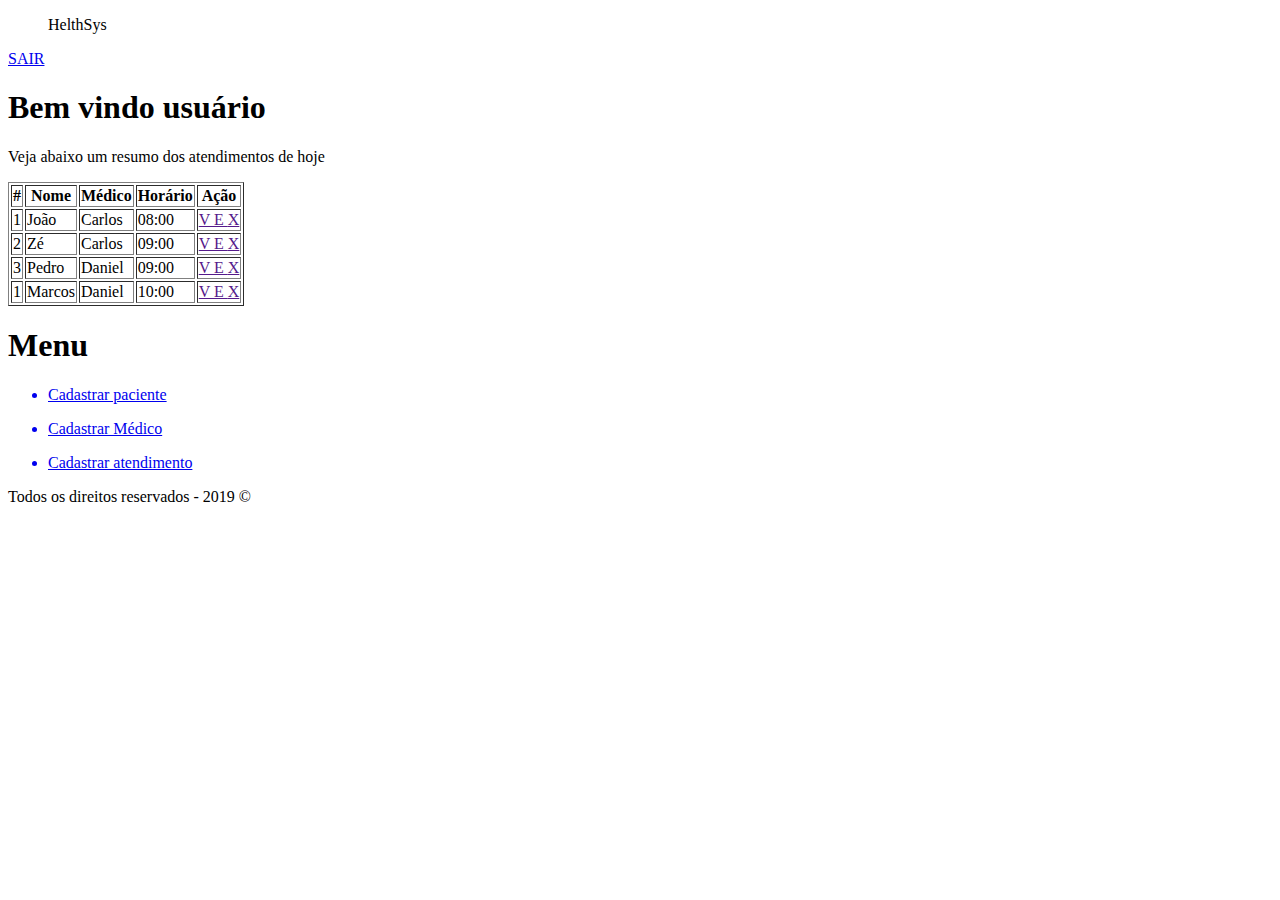
==== index.html @ 0cf36119 "Organizando linhas de código" ====
<!DOCTYPE html>
<html lang="pt-BR">

<head>
    <meta charset="UTF-8">
    <meta name="viewport" content="width=device-width, initial-scale=1.0">
    <meta http-equiv="X-UA-Compatible" content="ie=edge">
    <title>HeothSys</title>
    <link rel="stylesheet" type="text/css" href="css/style.css">
    <link href="https://fonts.googleapis.com/css?family=Bebas+Neue|Roboto&display=swap" rel="stylesheet">
</head>

<body>
    <div class="main">
        <nav class="navbar">
            <div class="flex">
                <figure class="logo">
                    <span>HelthSys</span>
                </figure>
                <div class="item">
                    <span><a href="https://www.google.com/webhp?hl=en&sa=X&ved=0ahUKEwjyreSw9IDmAhUzFLkGHdFEB6cQPAgH">
                            SAIR
                        </a></span>
                </div>
            </div>
        </nav>
        <div class="content">
            <h1>Bem vindo usuário</h1>
            <p>Veja abaixo um resumo dos atendimentos de hoje</p>
            <table border="1px">
                <tr>
                    <th>#</th>
                    <th>Nome</th>
                    <th>Médico</th>
                    <th>Horário</th>
                    <th>Ação</th>
                </tr>

                <tr>
                    <td>1</td>
                    <td>João</td>
                    <td>Carlos</td>
                    <td>08:00</td>
                    <td><a href="" title="Visualizar"> V </a>
                        <a href="" title="Editar"> E </a>
                        <a href="" title="Excluir"> X </a>
                    </td>
                </tr>

                <tr>
                    <td>2</td>
                    <td>Zé</td>
                    <td>Carlos</td>
                    <td>09:00</td>
                    <td><a href="" title="Visualizar"> V </a>
                        <a href="" title="Editar"> E </a>
                        <a href="" title="Excluir"> X </a>
                    </td>
                </tr>

                <tr>
                    <td>3</td>
                    <td>Pedro</td>
                    <td>Daniel</td>
                    <td>09:00</td>
                    <td><a href="" title="Visualizar"> V </a>
                        <a href="" title="Editar"> E </a>
                        <a href="" title="Excluir"> X </a>
                    </td>
                </tr>

                <tr>
                    <td>1</td>
                    <td>Marcos</td>
                    <td>Daniel</td>
                    <td>10:00</td>
                    <td><a href="" title="Visualizar"> V </a>
                        <a href="" title="Editar"> E </a>
                        <a href="" title="Excluir"> X </a>
                    </td>
                </tr>
            </table>
        </div>
        <div class="menu">
            <h1>Menu</h1>
            <ul>
                <a href="templates/index2.html">
                    <li>
                        <p>Cadastrar paciente</p>
                    </li>
                </a>
                <a href="templates/index3.html">
                    <li>
                        <p>Cadastrar Médico</p>
                    </li>
                </a>
                <a href="templates/index4.html">
                    <li>
                        <p>Cadastrar atendimento</p>
                    </li>
                </a>
            </ul>
        </div>
        <footer class="footh">
            Todos os direitos reservados - 2019 &COPY;
        </footer>
    </div>
</body>

</html>
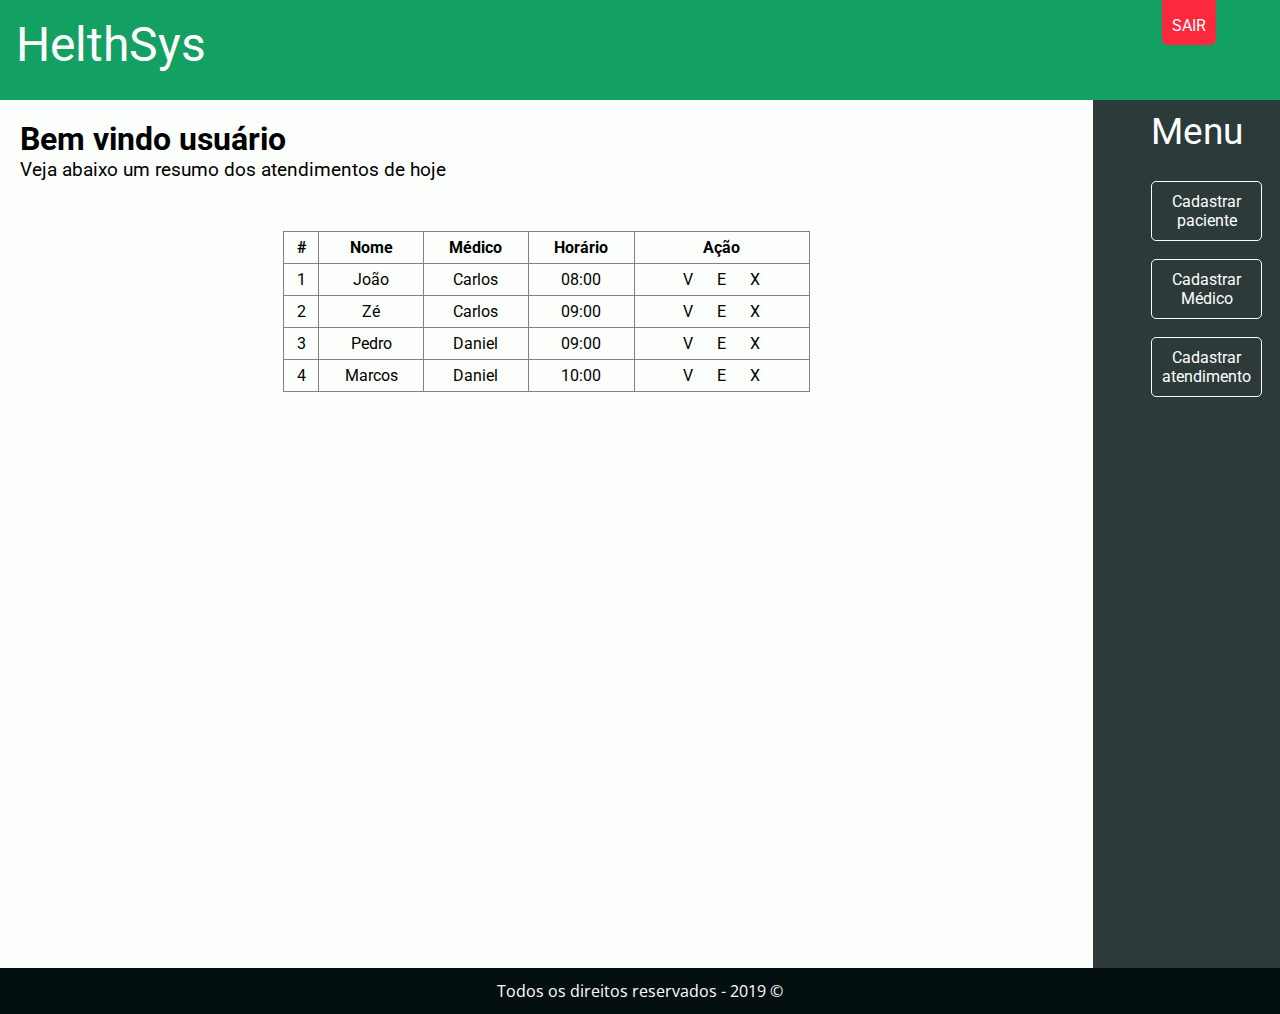
==== commit 3421c7de: "Alteração completa de elementos visuais" ====
--- a/index.html
+++ b/index.html
@@ -5,24 +5,25 @@
     <meta charset="UTF-8">
     <meta name="viewport" content="width=device-width, initial-scale=1.0">
     <meta http-equiv="X-UA-Compatible" content="ie=edge">
-    <title>HeothSys</title>
+    <title>HelthSys</title>
     <link rel="stylesheet" type="text/css" href="css/style.css">
-    <link href="https://fonts.googleapis.com/css?family=Bebas+Neue|Roboto&display=swap" rel="stylesheet">
+    <link href="https://fonts.googleapis.com/css?family=Roboto:700&display=swap" rel="stylesheet">
+    <link href="https://fonts.googleapis.com/css?family=Open+Sans&display=swap" rel="stylesheet">
 </head>
 
 <body>
     <div class="main">
         <nav class="navbar">
-            <div class="flex">
+            <section class="flex">
                 <figure class="logo">
                     <span>HelthSys</span>
                 </figure>
-                <div class="item">
+                <figure class="item">
                     <span><a href="https://www.google.com/webhp?hl=en&sa=X&ved=0ahUKEwjyreSw9IDmAhUzFLkGHdFEB6cQPAgH">
                             SAIR
                         </a></span>
-                </div>
-            </div>
+                </figure>
+            </section>
         </nav>
         <div class="content">
             <h1>Bem vindo usuário</h1>
@@ -70,7 +71,7 @@
                 </tr>
 
                 <tr>
-                    <td>1</td>
+                    <td>4</td>
                     <td>Marcos</td>
                     <td>Daniel</td>
                     <td>10:00</td>
@@ -82,19 +83,19 @@
             </table>
         </div>
         <div class="menu">
-            <h1>Menu</h1>
+            <header>Menu</header>
             <ul>
-                <a href="templates/index2.html">
+                <a href="index2.html">
                     <li>
                         <p>Cadastrar paciente</p>
                     </li>
                 </a>
-                <a href="templates/index3.html">
+                <a href="index3.html">
                     <li>
                         <p>Cadastrar Médico</p>
                     </li>
                 </a>
-                <a href="templates/index4.html">
+                <a href="index4.html">
                     <li>
                         <p>Cadastrar atendimento</p>
                     </li>
--- a/css/style.css
+++ b/css/style.css
@@ -0,0 +1,124 @@
+* {
+    margin: 0;
+    font-family: 'Roboto', sans-serif;
+}
+
+.main {
+    display: grid;
+    grid-template-columns: 9fr 1.5fr;
+    grid-template-rows: minmax(100px, auto);
+    grid-template-areas: "navbar navbar" "content menu" "footh footh";
+}
+
+.navbar .flex .logo {
+    font-size: 3rem;
+}
+
+.navbar {
+    grid-area: navbar;
+    background-color: #13A063;
+    justify-content: space-between;
+}
+
+.navbar .flex {
+    padding: 1rem;
+    color: white;
+    display: flex;
+    flex-flow: row wrap;
+    justify-content: space-between;
+}
+
+.navbar .flex .item a {
+    color: white;
+    background-color: #fc283d;
+    margin-top: 100px;
+    margin: 3rem;
+    border-radius: 6px;
+    padding: 10px;
+    padding-top: 20px;
+}
+
+.navbar .flex .item a:hover {
+    background-color: #a82633;
+}
+
+a {
+    text-decoration: none;
+}
+
+.content p {
+    font-size: larger;
+}
+
+.content {
+    background-color: #FCFFFC;
+    grid-area: content;
+    min-height: 92vh;
+    padding: 20px;
+}
+
+table {
+    align-content: space-between;
+}
+
+.content table {
+    margin: 50px auto;
+    text-align: center;
+    border-collapse: collapse;
+    width: 50%;
+}
+
+.content table tr th,
+table tr td {
+    padding: 6px;
+}
+
+.content table tr td a {
+    text-align: center;
+    padding: 5px;
+    margin: 0 5px;
+    border-radius: 3px;
+    text-decoration: none;
+    color: black;
+}
+
+.menu {
+    grid-area: menu;
+    text-align: center;
+    color: white;
+    background-color: #2D3A3A;
+}
+
+header {
+    margin-left: 20px;
+    text-align: center;
+    font-size: 2.3rem;
+    padding: 10px
+}
+
+.menu ul {
+    list-style: none;
+}
+
+.menu ul li:hover {
+    background-color: white;
+    color: #2D3A3A;
+}
+
+.menu ul li {
+    padding: 10px;
+    margin: 18px;
+    color: white;
+    border: solid white;
+    border-width: 1px;
+    border-radius: 5px;
+}
+
+.footh {
+    font-family: 'Open Sans', sans-serif;
+    text-align: center;
+    padding: 12px;
+    color: white;
+    background-color: #040F0F;
+    grid-area: footh;
+}